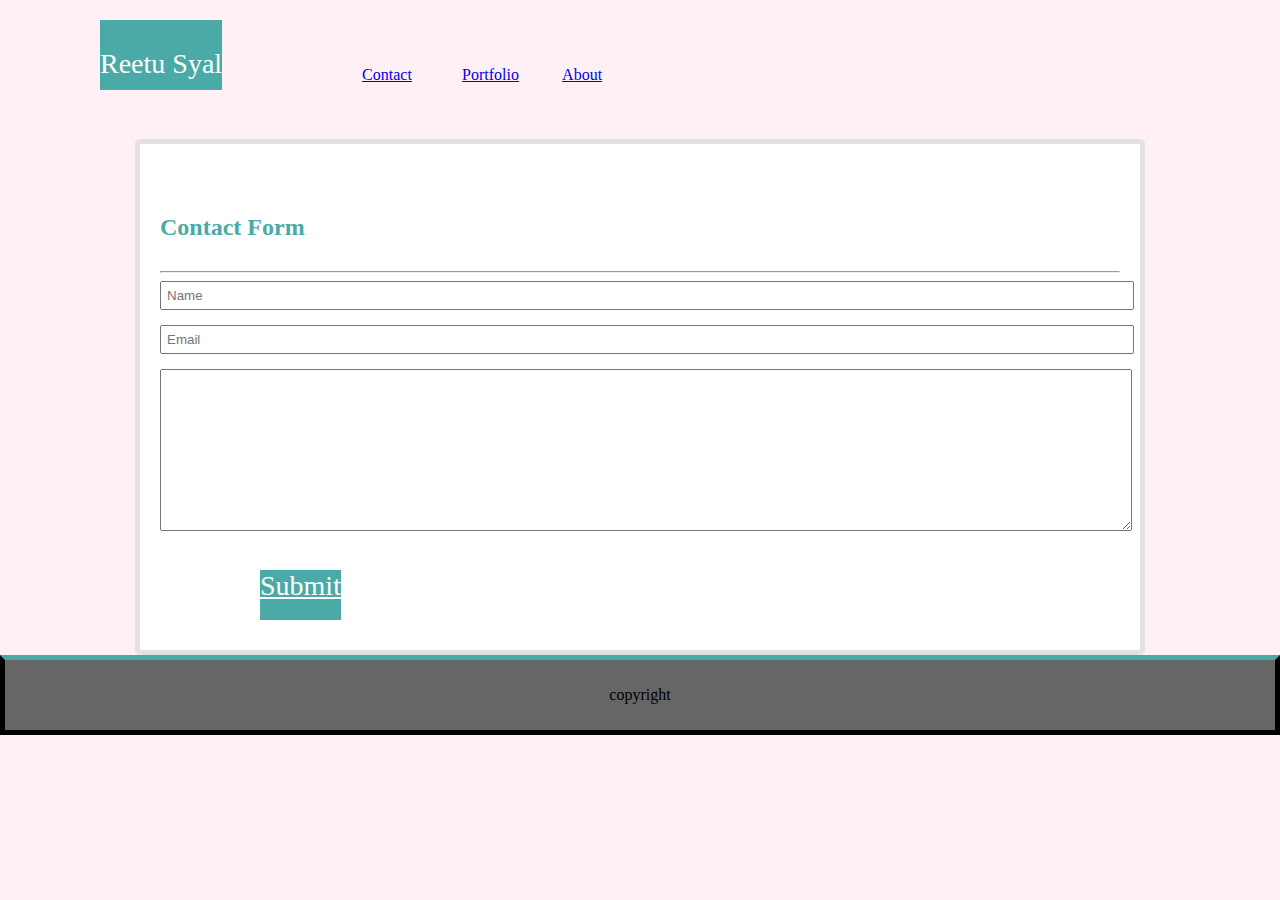
==== contact.html @ fa4a97d6 "first version" ====
<!DOCTYPE html>
<html lang="en">
<head>
    <meta charset="UTF-8">
    <meta name="viewport" content="width=device-width, initial-scale=1.0">
    <meta http-equiv="X-UA-Compatible" content="ie=edge">
    <title>Basic portfolio</title>
  <link rel="stylesheet" href="assests/css/style.css">
   
</head>

<body>
<!-----------------NAVIGATION BAR ---------------------->

  <div class="navigation">

    <div class="name">

        <p>Reetu Syal</p>

    </div>

    </div>

  <div class="menu">
        <ul>
            <li class="About"><a href="#">About</a></li>
            <li class="Portfolio"><a href="#">Portfolio</a></li>
            <li class="Contact"><a href="#">Contact</a></li>
        </ul>
    </div>


<!-----------------ABOUT ME -------------------->
      

        <div class="wrapper">
            <h2>Contact Form</h2>
            <hr>
            <input type="text"  name="" id=""
            placeholder="Name">
            <input type="text"  name=""
            placeholder="Email">
            <textarea name="" col="30" rows="10"
            placeholder="Message">
          </textarea>

          <a href="#">Submit</a>





        </div>
    <!-----------------------Footer-------------->

    <div class="footer">

      <p>copyright</p>

    </div>
  


    
</body>
</html>
---- assests/css/style.css ----
/*--------------Navigation section---------*/

body {
  background: lavenderblush;
  margin: 0px;
  padding: 0px;
  font-family: Georgia, 'Times New Roman', Times, serif;
}

navigation {
  background-color: #ffffff;
}


  .name {
    background-color: #4aaaa5;
    margin: 20px 0px 0px 100px;
    color: white;
    font-size: 28px;
    height: 70px;
    float: left;
    position: relative;
  

  }


 

  ul {
  list-style: none;
  display: inline-block;

} 
  .menu ul li {
  float: right;
  margin-bottom: 75px;
  margin-top: 50px;
  color: #777777;
  padding-left: 100px;
  width: 0px;

  }
  .Contact {
    -left: 300px;

  }

/*--------------About Me section---------*/

.container {
    width: 960px;
    margin: 0 auto;
    margin-top: -40px;
    background: #fff;
    padding: 20px;
    padding-bottom: 20%;
    position: relative;
    border-color: #dddd;
    border-style: solid;
    border-width: 5px;
    border-radius: 5px;
}

  h2 {
    color: #4aaaa5;
    text-align: left;
    margin-bottom: 30px;
  }

  .image {
    float: left;
    margin: 20px 0px 10px 0px;
    width: 50%;
  }

  .writing {
  text-align: center;
  float: left;
  width: 50%;
  color: #777777;
  position: relative;
  margin-left: 30px;
  margin-bottom: 120px;
  padding: 20px 30px 30px 30px;
}


/*----------------Footer------------*/

.footer {
  text-align: center;
  clear: both;
  background-color: #666666;
  padding: 10px;
  border-top: #4aaaa5;
  border-style: solid;
  border-width: 5px;

}

.wrapper {

  width: 960px;
    margin: 0 auto;
    margin-top: -40px;
    background: #fff;
    padding: 50px 20px 100px 20px;
    position: relative;
    border-color: #dddd;
    border-style: solid;
    border-width: 5px;
    border-radius: 5px;
}






.wrapper input[type=text],
.wrapper input[type=email],
.wrapper input[type=text],

textarea {
  width: 100%;
  margin-bottom: 15px;
  padding: 5px;
}

.wrapper a {
  background-color: #4aaaa5;
  color: white;
  display: block;
  padding: 0px;
  margin: 20px 0px 0px 100px;
  font-size: 28px;
  height: 50px;
  text-align: center;
  float: left;
}
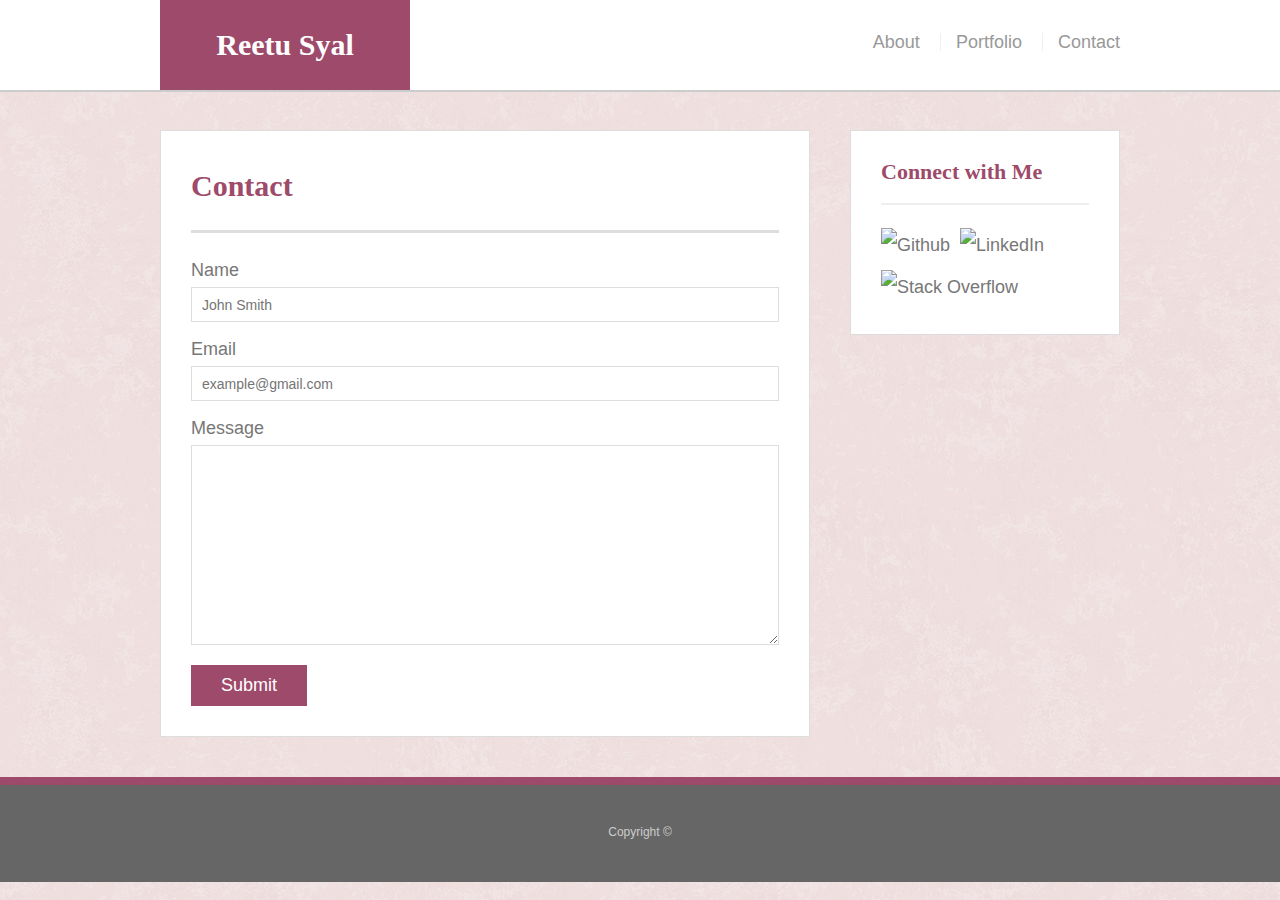
==== commit 31d07272: "changed alot" ====
--- a/contact.html
+++ b/contact.html
@@ -1,67 +1,66 @@
-<!DOCTYPE html>
-<html lang="en">
+<!doctype html>
+<html lang="en-us">
+
 <head>
-    <meta charset="UTF-8">
-    <meta name="viewport" content="width=device-width, initial-scale=1.0">
-    <meta http-equiv="X-UA-Compatible" content="ie=edge">
-    <title>Basic portfolio</title>
-  <link rel="stylesheet" href="assests/css/style.css">
-   
+  <meta charset="UTF-8">
+  <title>Contact | Your Name</title>
+  <link rel="stylesheet" type="text/css" href="assets/css/reset.css">
+  <link rel="stylesheet" type="text/css" href="assets/css/style.css">
 </head>
 
 <body>
-<!-----------------NAVIGATION BAR ---------------------->
 
-  <div class="navigation">
+  <header id="masthead">
+    <div class="container">
+      <a href="index.html" id="logo">Reetu Syal</a>
+      <nav>
+        <a href="index.html">About</a>
+        <a href="portfolio.html">Portfolio</a>
+        <a href="contact.html">Contact</a>
+      </nav>
+    </div>
+  </header>
 
-    <div class="name">
+  <div id="main-container" class="container">
+    <section class="main-section">
+      <h1>Contact</h1>
 
-        <p>Reetu Syal</p>
+      <form id="contact-form">
+        <ul>
+          <li>
+            <label for="name">Name</label>
+            <input type="text" id="name" name="name" placeholder="John Smith" required="required">
+          </li>
+          <li>
+            <label for="email">Email</label>
+            <input type="email" id="email" name="email" placeholder="example@gmail.com" required="required">
+          </li>
+          <li>
+            <label for="message">Message</label>
+            <textarea id="message" name="message" required="required"></textarea>
+          </li>
+        </ul>
+        <input type="submit">
+      </form>
 
+    </section>
+
+    <section class="sidebar">
+      <div id="connect">
+        <h2>Connect with Me</h2>
+
+        <img src="assets/images/github-128.png" class="social" alt="Github">
+        <img src="assets/images/linkedin-128.png" class="social" alt="LinkedIn">
+        <img src="assets/images/stackoverflow-128.png" class="social" alt="Stack Overflow">
+      </div>
+    </section>
+  </div>
+
+  <footer>
+    <div class="container">
+      Copyright &copy;
     </div>
+  </footer>
+</body>
 
-    </div>
-
-  <div class="menu">
-        <ul>
-            <li class="About"><a href="#">About</a></li>
-            <li class="Portfolio"><a href="#">Portfolio</a></li>
-            <li class="Contact"><a href="#">Contact</a></li>
-        </ul>
-    </div>
-
-
-<!-----------------ABOUT ME -------------------->
-      
-
-        <div class="wrapper">
-            <h2>Contact Form</h2>
-            <hr>
-            <input type="text"  name="" id=""
-            placeholder="Name">
-            <input type="text"  name=""
-            placeholder="Email">
-            <textarea name="" col="30" rows="10"
-            placeholder="Message">
-          </textarea>
-
-          <a href="#">Submit</a>
-
-
-
-
-
-        </div>
-    <!-----------------------Footer-------------->
-
-    <div class="footer">
-
-      <p>copyright</p>
-
-    </div>
-  
-
-
-    
-</body>
 </html>--- a/assets/css/style.css
+++ b/assets/css/style.css
@@ -0,0 +1,280 @@
+body {
+  font-family: Arial, "Helvetica Neue", Helvetica, sans-serif;
+  font-size: 18px;
+  line-height: 34px;
+  color: #777;
+  background: url("../images/pink_rice.png");
+}
+
+* {
+  box-sizing: border-box;
+  margin: 0;
+}
+
+/* sticky footer styling */
+
+/* https://css-tricks.com/snippets/css/sticky-footer/ */
+
+html,
+body {
+  height: 100%;
+}
+
+.wrapper {
+  height: auto !important;
+  height: 100%;
+  min-height: 100%;
+  margin: 0 auto -105px;
+}
+
+footer,
+.push {
+  height: 105px;
+}
+
+/* end sticky footer styling */
+
+/* start hover styling */
+
+#logo:hover,
+input[type=submit]:hover {
+  background: #5e7f7e;
+}
+
+nav a:hover {
+  color: #5e7f7e;
+}
+
+.social:hover {
+  cursor: pointer;
+  opacity: 0.8;
+}
+
+/* end hover styling */
+
+/* general styling */
+
+.container {
+  width: 100%;
+  max-width: 960px;
+  margin: 0 auto;
+  clear: both;
+}
+
+h1,
+h2,
+h3,
+p {
+  margin-bottom: 20px;
+}
+
+p:last-child {
+  margin-bottom: 0;
+}
+
+h1,
+h2,
+h3 {
+  font-family: Georgia, Times, "Times New Roman", serif;
+  font-weight: 700;
+  color: #9e4a6a;
+}
+
+h1 {
+  padding-bottom: 20px;
+  font-size: 30px;
+  line-height: 49px;
+  border-bottom: 3px solid #ddd;
+}
+
+h2,
+h3 {
+  font-size: 22px;
+}
+
+/* header */
+
+#masthead {
+  position: fixed;
+  z-index: 99;
+  width: 100%;
+  margin: 0 0 30px;
+  overflow: auto;
+  color: #fff;
+  background: #fff;
+  border-bottom: 2px solid #ccc;
+}
+
+#logo {
+  float: left;
+  width: 250px;
+  height: 90px;
+  font-family: Georgia, Times, "Times New Roman", serif;
+  font-size: 30px;
+  font-weight: 700;
+  line-height: 90px;
+  color: #fff;
+  text-align: center;
+  text-decoration: none;
+  background: #9e4a6a;
+}
+
+nav {
+  float: right;
+  margin-top: 25px;
+}
+
+nav a {
+  display: inline-block;
+  padding-left: 15px;
+  margin-left: 15px;
+  line-height: 18px;
+  color: #999;
+  text-decoration: none;
+  border-left: 1px solid #efefef;
+}
+
+nav a:first-child {
+  border-left: 0 none;
+}
+
+/* footer */
+
+footer {
+  padding: 30px 0;
+  clear: both;
+  font-size: 12px;
+  color: #fff;
+  color: #ccc;
+  text-align: center;
+  background: #666;
+  border-top: 8px solid #9e4a6a;
+}
+
+/* sidebar */
+
+.sidebar {
+  float: right;
+  width: 100%;
+  max-width: 270px;
+  padding: 30px;
+  margin-bottom: 20px;
+  background: #fff;
+  border: 1px solid #ddd;
+}
+
+h3,
+.sidebar h2 {
+  padding-bottom: 20px;
+  margin-bottom: 15px;
+  line-height: 22px;
+  border-bottom: 2px solid #eee;
+}
+
+.social {
+  width: 62px;
+  height: 62px;
+  margin-top: 8px;
+  margin-right: 5px;
+}
+
+.social:last-child {
+  margin-right: 0;
+}
+
+/* main */
+
+#main-container {
+  padding-top: 130px;
+}
+
+.main-section {
+  float: left;
+  width: 100%;
+  max-width: 650px;
+  padding: 30px;
+  margin: 0 0 40px;
+  background: #fff;
+  border: 1px solid #ddd;
+}
+
+/* contact page */
+
+#contact-form ul {
+  margin-bottom: 20px;
+}
+
+#contact-form li {
+  margin-bottom: 10px;
+}
+
+label,
+input[type=text],
+input[type=email],
+textarea {
+  display: block;
+  width: 100%;
+}
+
+input[type=text],
+input[type=email],
+textarea {
+  height: 35px;
+  padding: 0 10px;
+  font-size: 14px;
+  border: 1px solid #ddd;
+}
+
+textarea {
+  height: 200px;
+}
+
+input[type=submit] {
+  padding: 10px 30px;
+  font-size: 18px;
+  color: #fff;
+  cursor: pointer;
+  background: #9e4a6a;
+  border: 0 none;
+}
+/* portfolio page */
+
+.work {
+  position: relative;
+  float: left;
+  width: 274px;
+  margin: 20px 0 25px;
+  overflow: auto;
+}
+
+.work:nth-child(even) {
+  margin-right: 40px;
+}
+
+.work img {
+  width: 100%;
+  border: 0 none;
+  opacity: 0.8;
+}
+
+.work h3 {
+  position: absolute;
+  bottom: 20px;
+  width: 100%;
+  padding: 15px;
+  margin-bottom: 0;
+  font-weight: 300;
+  line-height: 30px;
+  color: #fff;
+  text-align: center;
+  background:  #9e4a6a;
+  border-bottom: 0;
+}
+
+.auth-image {
+  float: left;
+  width: 200px;
+  height: auto;
+  margin-top: 10px;
+  margin-right: 25px;
+}